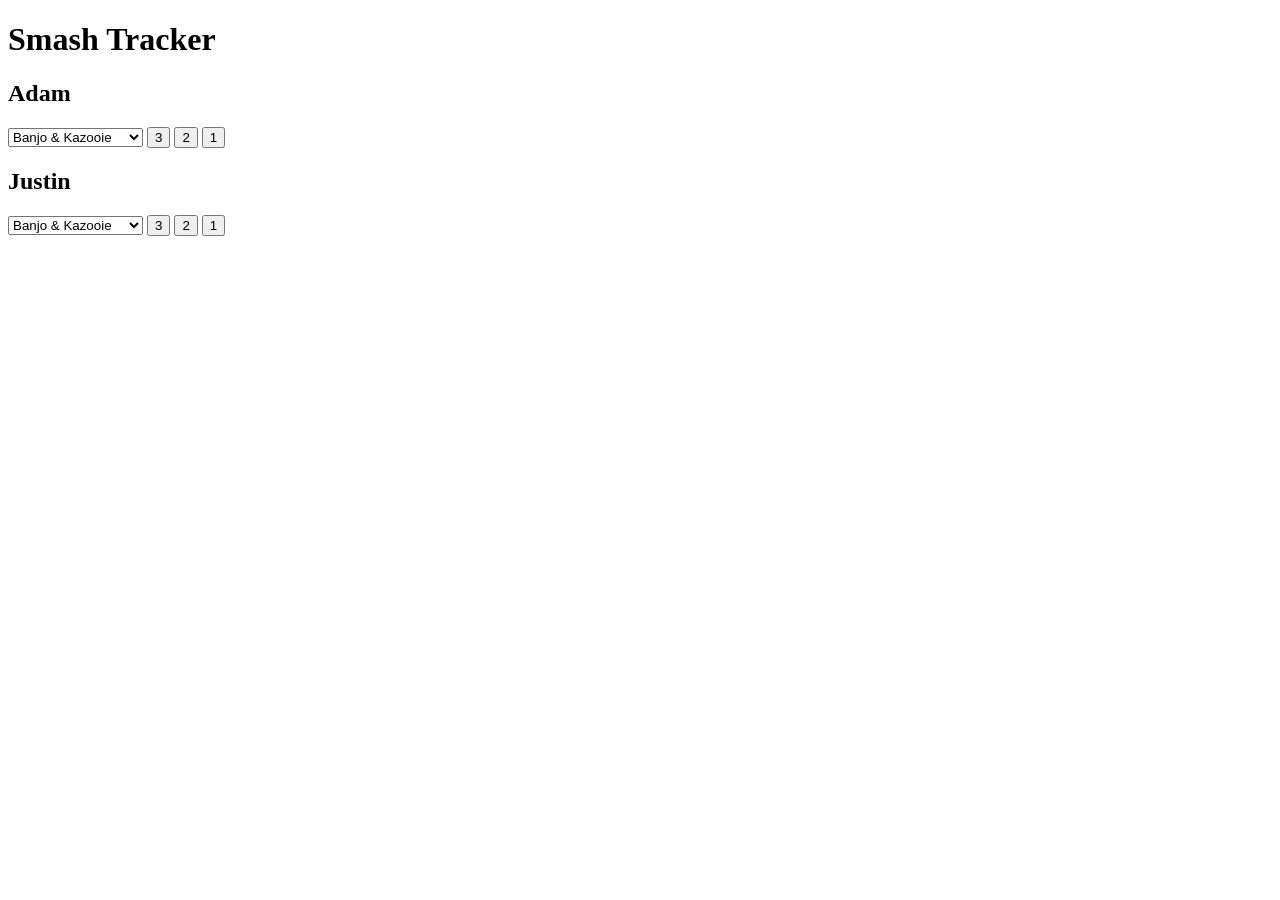
==== index.html @ 7efab198 "Initial commit" ====
<!DOCTYPE html>
<html lang="en">
<head>
    <meta charset="UTF-8">
    <meta name="viewport" content="width=device-width, initial-scale=1.0, viewport-fit=cover">
    <title>Smash Tracker</title>

    <link rel="stylesheet" href="style.css">

    <script src="characters.js"></script>
    <script src="script.js" defer></script>
</head>
<body>

<h1>Smash Tracker</h1>

<div class="container">

    <div class="player">

        <h2>Adam</h2>

        <select id="adamChar"></select>

        <button class="stock green" onclick="submitMatch('Adam',3)">3</button>
        <button class="stock yellow" onclick="submitMatch('Adam',2)">2</button>
        <button class="stock red" onclick="submitMatch('Adam',1)">1</button>

    </div>

    <div class="player">

        <h2>Justin</h2>

        <select id="justinChar"></select>

        <button class="stock green" onclick="submitMatch('Justin',3)">3</button>
        <button class="stock yellow" onclick="submitMatch('Justin',2)">2</button>
        <button class="stock red" onclick="submitMatch('Justin',1)">1</button>

    </div>

</div>

<div id="status"></div>

</body>
</html>
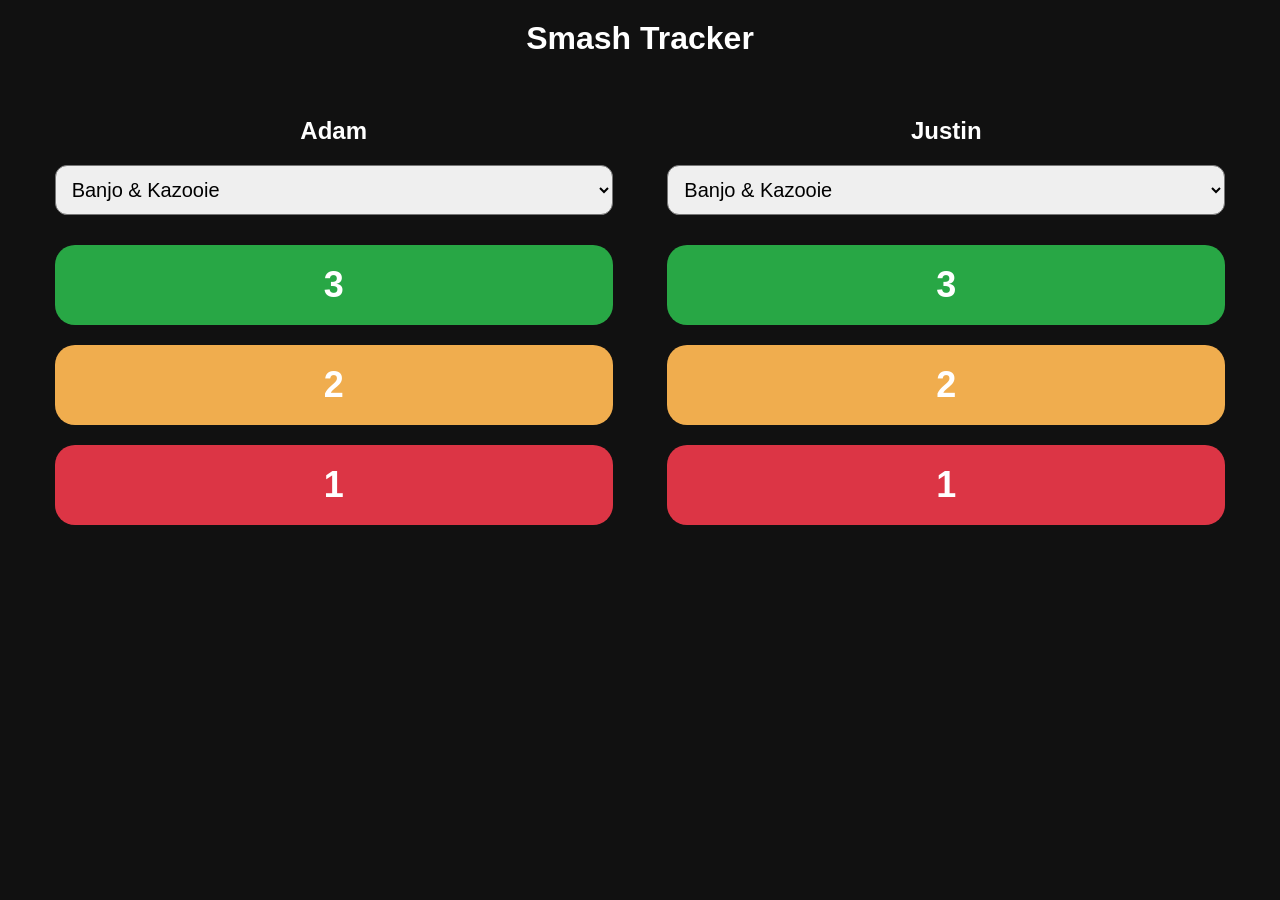
==== commit fb165922: "CORS fixes pt 2" ====
--- a/index.html
+++ b/index.html
@@ -10,6 +10,7 @@
     <script src="characters.js"></script>
     <script src="script.js" defer></script>
 </head>
+<iframe name="hidden_iframe" style="display:none;"></iframe>
 <body>
 
 <h1>Smash Tracker</h1>
--- a/style.css
+++ b/style.css
@@ -0,0 +1,89 @@
+body{
+
+    margin:0;
+    font-family:-apple-system,BlinkMacSystemFont,sans-serif;
+
+    background:#111;
+    color:white;
+
+    text-align:center;
+}
+
+h1{
+
+    margin:20px;
+}
+
+.container{
+
+    display:flex;
+    justify-content:space-evenly;
+    gap:20px;
+
+    padding:20px;
+}
+
+.player{
+
+    width:45%;
+}
+
+select{
+
+    width:100%;
+    padding:12px;
+
+    font-size:20px;
+
+    border-radius:12px;
+
+    margin-bottom:20px;
+}
+
+.stock{
+
+    width:100%;
+    height:80px;
+
+    margin:10px 0;
+
+    border:none;
+
+    border-radius:20px;
+
+    font-size:36px;
+    font-weight:bold;
+
+    color:white;
+
+    cursor:pointer;
+}
+
+.green{
+
+    background:#28a745;
+}
+
+.yellow{
+
+    background:#f0ad4e;
+}
+
+.red{
+
+    background:#dc3545;
+}
+
+.stock:active{
+
+    transform:scale(.97);
+}
+
+#status{
+
+    font-size:22px;
+
+    margin:30px;
+
+    color:#55ff55;
+}
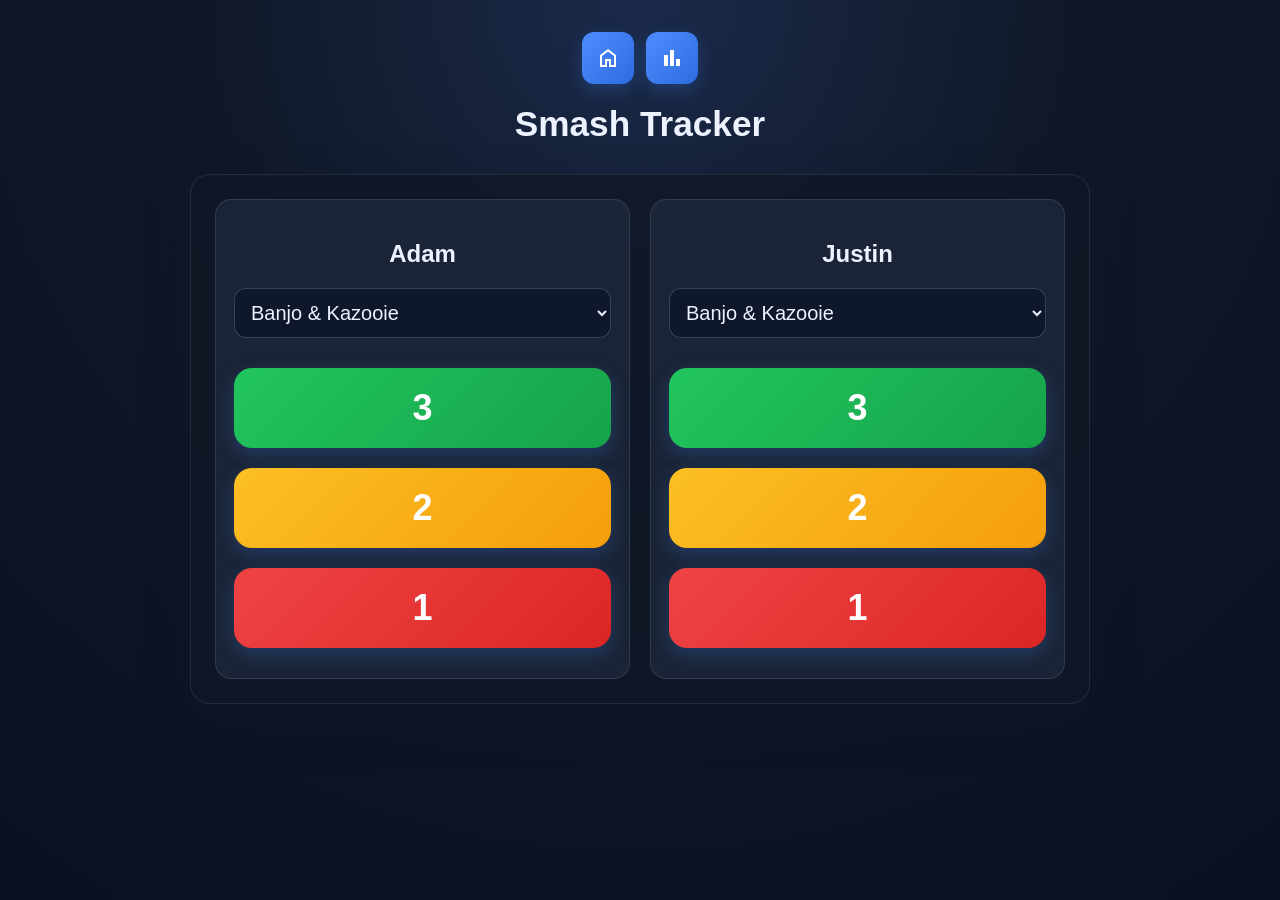
==== commit a4168c33: "stats page" ====
--- a/index.html
+++ b/index.html
@@ -6,6 +6,9 @@
     <title>Smash Tracker</title>
 
     <link rel="stylesheet" href="style.css">
+    <link rel="preconnect" href="https://fonts.googleapis.com">
+    <link rel="preconnect" href="https://fonts.gstatic.com" crossorigin>
+    <link href="https://fonts.googleapis.com/css2?family=Material+Symbols+Outlined:wght@400;500;700&display=swap" rel="stylesheet">
 
     <script src="characters.js"></script>
     <script src="script.js" defer></script>
@@ -13,9 +16,20 @@
 <iframe name="hidden_iframe" style="display:none;"></iframe>
 <body>
 
-<h1>Smash Tracker</h1>
+<div class="app-shell">
 
-<div class="container">
+    <div class="nav">
+        <button class="navButton" aria-label="Home" onclick="location.href='index.html'">
+            <span class="material-symbols-outlined">home</span>
+        </button>
+        <button class="navButton" aria-label="Stats" onclick="location.href='stats.html'">
+            <span class="material-symbols-outlined">bar_chart</span>
+        </button>
+    </div>
+
+    <h1>Smash Tracker</h1>
+
+    <div class="container">
 
     <div class="player">
 
@@ -45,5 +59,7 @@
 
 <div id="status"></div>
 
+</div>
+
 </body>
 </html>
--- a/style.css
+++ b/style.css
@@ -1,17 +1,67 @@
 body{
 
     margin:0;
+    min-height:100vh;
     font-family:-apple-system,BlinkMacSystemFont,sans-serif;
+    background:radial-gradient(circle at top, #1b2a4a 0%, #101827 40%, #0b1020 100%);
+    color:#edf2ff;
+    text-align:center;
+    padding:32px 16px 48px;
+    box-sizing:border-box;
+}
 
-    background:#111;
-    color:white;
+.app-shell{
+    width:min(100%, 900px);
+    margin:0 auto;
+}
 
-    text-align:center;
+.nav{
+    display:flex;
+    justify-content:center;
+    gap:12px;
+    margin-bottom:20px;
+}
+
+.navButton,
+button{
+    border:none;
+    border-radius:12px;
+    background:linear-gradient(135deg, #4f8cff, #2d6cdf);
+    color:#fff;
+    font-weight:600;
+    cursor:pointer;
+    transition:transform .15s ease, box-shadow .15s ease;
+    box-shadow:0 6px 18px rgba(59, 130, 246, 0.25);
+}
+
+.material-symbols-outlined {
+    font-variation-settings: 'FILL' 0, 'wght' 400, 'GRAD' 0, 'opsz' 24;
+    font-size: 28px;
+    line-height: 1;
+    display: inline-block;
+    color: #ffffff;
+}
+
+.navButton{
+    display:inline-flex;
+    align-items:center;
+    justify-content:center;
+    width:52px;
+    height:52px;
+    padding:0;
+    font-size:16px;
+}
+
+.navButton:hover,
+button:hover{
+    transform:translateY(-1px);
+    box-shadow:0 8px 24px rgba(59, 130, 246, 0.35);
 }
 
 h1{
 
-    margin:20px;
+    margin:20px 0 30px;
+    font-size:2.2rem;
 }
 
 .container{
@@ -19,59 +69,61 @@
     display:flex;
     justify-content:space-evenly;
     gap:20px;
-
-    padding:20px;
+    padding:24px;
+    background:rgba(17, 24, 39, 0.82);
+    border:1px solid rgba(148, 163, 184, 0.15);
+    border-radius:20px;
+    box-shadow:0 18px 40px rgba(15, 23, 42, 0.5);
 }
 
 .player{
 
     width:45%;
+    background:rgba(30, 41, 59, 0.8);
+    border-radius:16px;
+    padding:20px 18px;
+    border:1px solid rgba(148, 163, 184, 0.18);
 }
 
 select{
 
     width:100%;
     padding:12px;
-
     font-size:20px;
-
     border-radius:12px;
-
     margin-bottom:20px;
+    border:1px solid rgba(148, 163, 184, 0.3);
+    background:#0f172a;
+    color:#edf2ff;
+    box-sizing:border-box;
 }
 
 .stock{
 
     width:100%;
     height:80px;
-
     margin:10px 0;
-
     border:none;
-
-    border-radius:20px;
-
+    border-radius:18px;
     font-size:36px;
     font-weight:bold;
-
     color:white;
-
     cursor:pointer;
 }
 
 .green{
 
-    background:#28a745;
+    background:linear-gradient(135deg, #22c55e, #16a34a);
 }
 
 .yellow{
 
-    background:#f0ad4e;
+    background:linear-gradient(135deg, #fbbf24, #f59e0b);
 }
 
 .red{
 
-    background:#dc3545;
+    background:linear-gradient(135deg, #ef4444, #dc2626);
 }
 
 .stock:active{
@@ -82,8 +134,7 @@
 #status{
 
     font-size:22px;
-
-    margin:30px;
-
-    color:#55ff55;
+    margin:30px 0 0;
+    color:#7ef0a5;
+    min-height:30px;
 }
